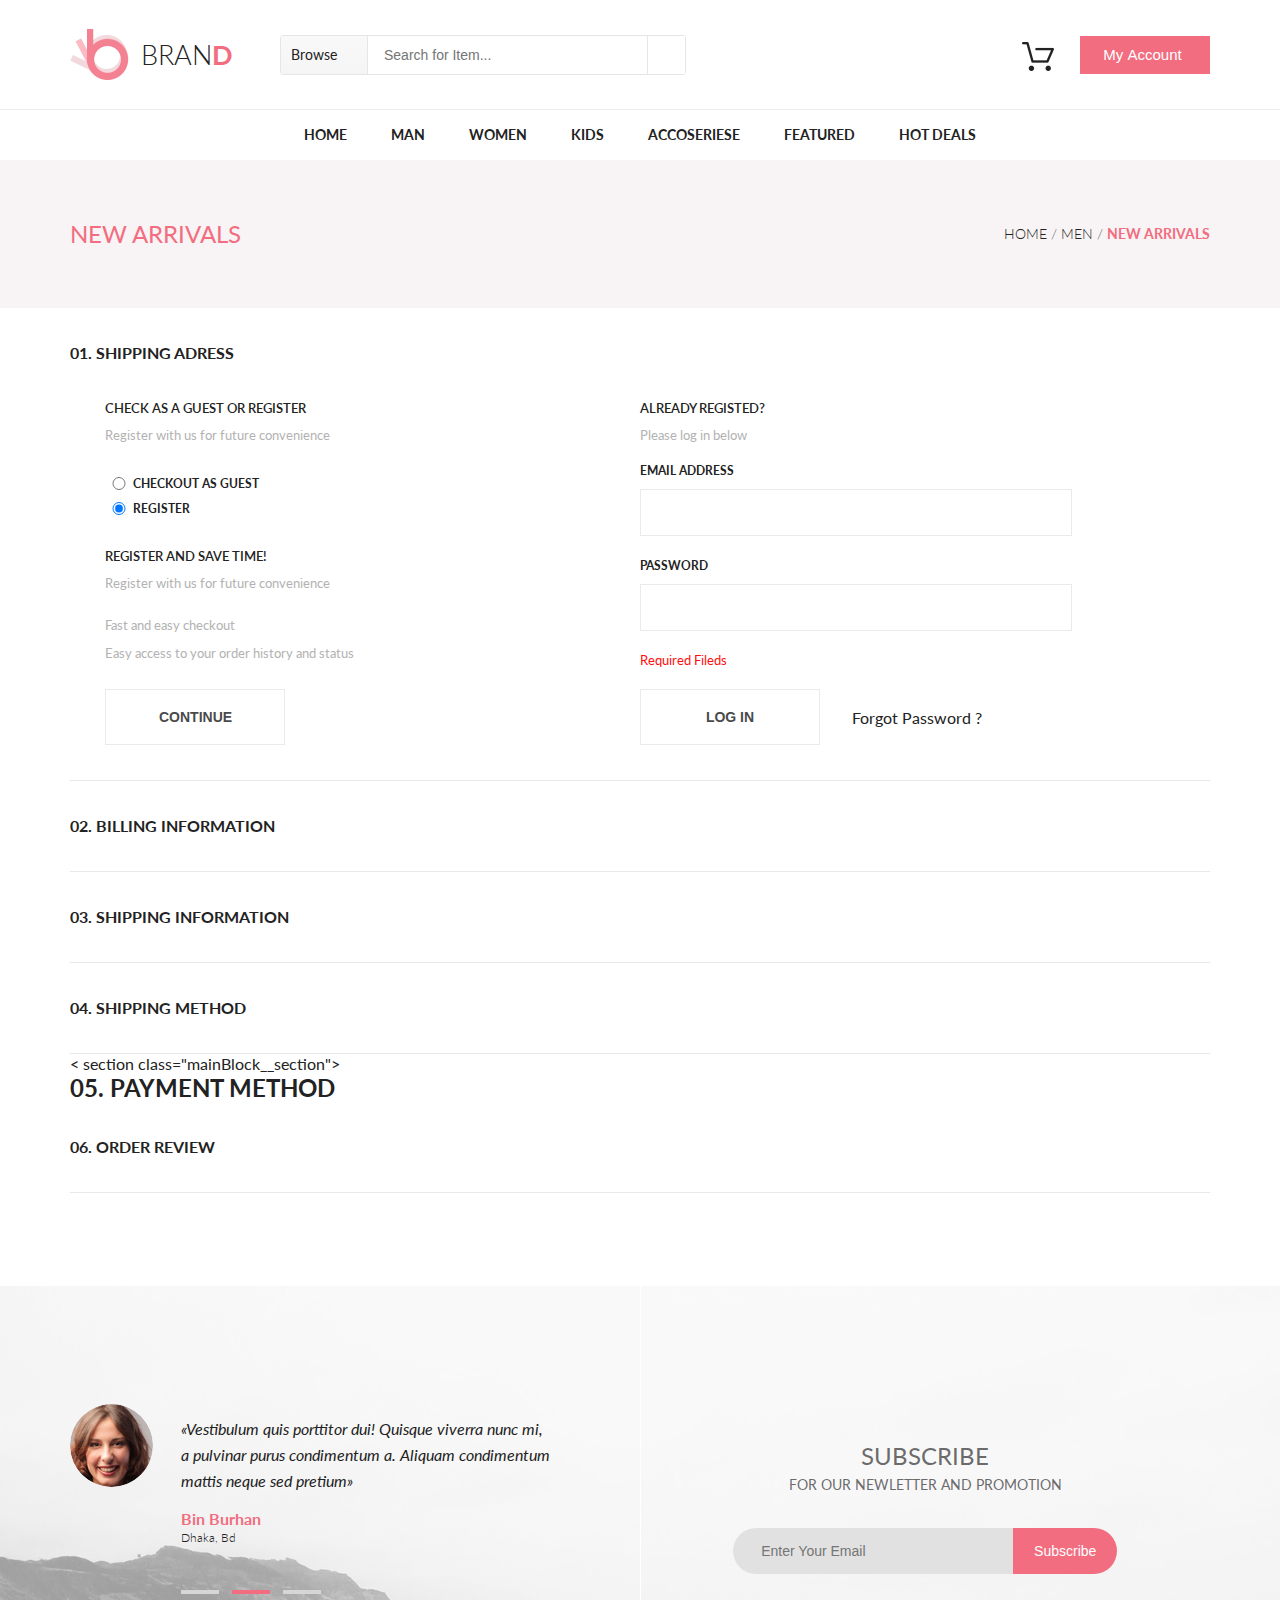
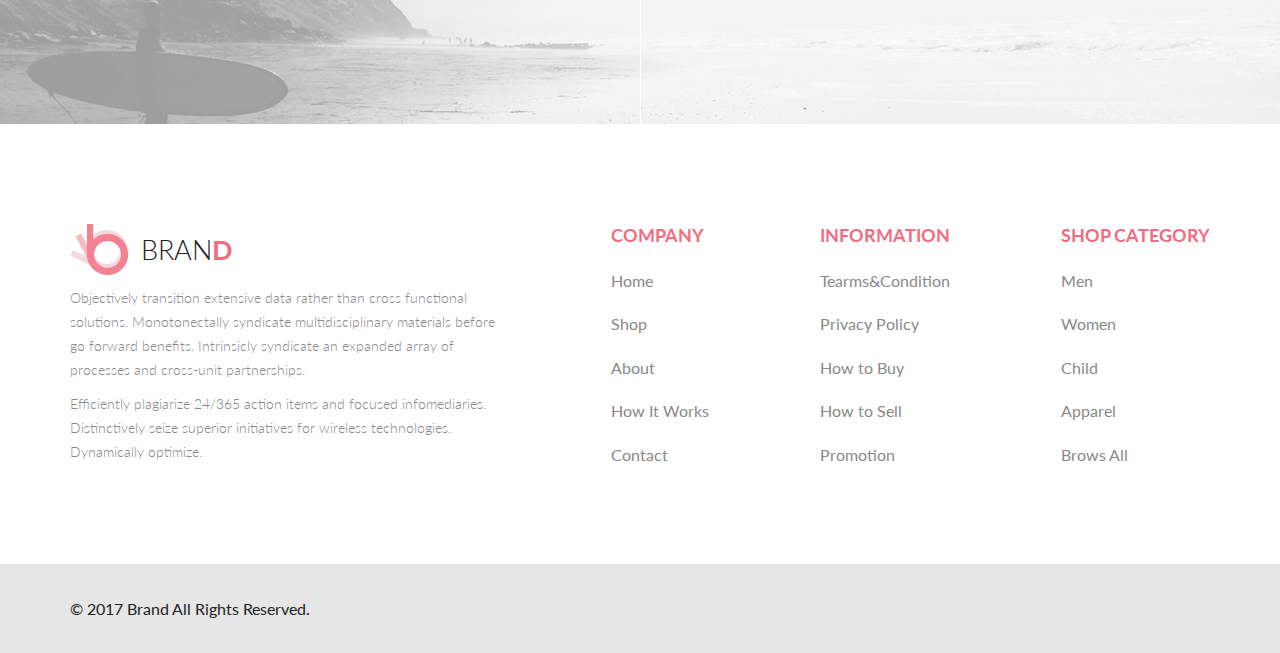
==== checkout.html @ 327c5a22 "Сверстал адаптивную страницу Checkout" ====
<!DOCTYPE html>
<html lang="en">

<head>
    <meta charset="UTF-8">
    <link rel="shortcut icon" href="img/favicon.png" type="image/png">
    <meta name="viewport" content="width=device-width, initial-scale=1.0" />
    <link rel="stylesheet" href="https://use.fontawesome.com/releases/v5.6.3/css/all.css" integrity="sha384-UHRtZLI+pbxtHCWp1t77Bi1L4ZtiqrqD80Kn4Z8NTSRyMA2Fd33n5dQ8lWUE00s/" crossorigin="anonymous">
    <link rel="stylesheet" href="css/style.css">
    <title>Checkout</title>
</head>

<body>
    <header class="header">
        <div class="container headerBlock">
            <a href="#" class="headerBlock__logo"> <img src="img/logo.png" alt="Brand"> BRAN<span>D</span> </a>
            <div class="searchBlock">
                <div class="searchBlock__browse"> Browse <i class="fas fa-caret-down"></i> </div>
                <input type="text" class="searchBlock__input" placeholder="Search for Item...">
                <button class="searchBlock__button"><i class="fas fa-search"></i></button>
            </div>
            <div class="basket">
                <a href="#"><img src="img/basket.png" alt="Basket" class="basket__img"></a>
                <button class="basket__btn"> My&nbsp;Account <i class="fas fa-caret-down"></i> </button>
            </div>
        </div>
    </header>
    <nav>
        <ul class="menu">
            <li class="menu__item"><a href="#">HOME</a></li>
            <li class="menu__item"><a href="#">MAN</a></li>
            <li class="menu__item"><a href="#">WOMEN</a></li>
            <li class="menu__item"><a href="#">KIDS</a></li>
            <li class="menu__item"><a href="#">ACCOSERIESE</a></li>
            <li class="menu__item"><a href="#">FEATURED</a></li>
            <li class="menu__item"><a href="#">HOT DEALS</a></li>
        </ul>
    </nav>
    <div class="newArrivals">
        <div class="container newArrivalsBlock">
            <h1>New Arrivals</h1>
            <nav> <a href="#">Home</a> <span> / </span> <a href="#">Men</a> <span> / </span> <a href="#">New Arrivals</a> </nav>
        </div>
    </div>
    <main>
        <div class="container mainBlock">
            <section class="mainBlock__section">
                <h2>01. SHIPPING ADRESS</h2>
                <div class="shippingAdressBlock">
                    <form action="" class="shippingAdressBlock__check">
                        <div class="check__guest">
                            <h3>Check as a guest or register</h3>
                            <p>Register with us for future convenience</p>
                        </div>
                        <div class="check__radio">
                            <input type="radio" id="radio__checkout" name="check">
                            <label for="radio__checkout">checkout as guest</label>
                            <input type="radio" id="check__reg" name="check" checked>
                            <label for="check__reg">register</label>
                        </div>
                        <div class="check__register">
                            <h3>register and save time!</h3>
                            <p>Register with us for future convenience</p>
                        </div>
                        <div class="check__easy">
                            <p>Fast and easy checkout</p>
                            <p>Easy access to your order history and status</p>
                        </div>
                        <button class="check__btn">Continue</button>
                    </form>
                    <form action="" class="shippingAdressBlock__already">
                        <div class="already__reg">
                            <h3>Already registed?</h3>
                            <p>Please log in below</p>
                        </div>
                        <div class="already_email">
                            <label for="email">EMAIL ADDRESS</label>
                            <input type="email" id="email"> </div>
                        <div class="already_psw">
                            <label for="psw">PASSWORD</label>
                            <input type="email" id="psw"> </div>
                        <div class="requiredFileds">Required Fileds</div>
                        <div class="already_forgot">
                            <button class="already__btn">Log in</button> <a href="#">Forgot Password&nbsp;?</a> </div>
                    </form>
                </div>
            </section>
            <section class="mainBlock__section">
                <h2>02. BILLING INFORMATION</h2> </section>
            <section class="mainBlock__section">
                <h2>03. SHIPPING INFORMATION</h2> </section>
            <section class="mainBlock__section">
                <h2>04. SHIPPING METHOD</h2> </section>
            < section class="mainBlock__section">
                <h2>05. PAYMENT METHOD</h2> </section>
                <section class="mainBlock__section">
                    <h2>06. ORDER REVIEW</h2> </section>
        </div>
        <div class="subscribeBanner">
            <div class="container subscribe">
                <div class="subscribe__reviews">
                    <div class="reviews__img"><img src="img/icon_feedback.jpg" alt=""></div>
                    <div class="reviews__text"> &laquo;Vestibulum quis porttitor dui! Quisque viverra nunc&nbsp;mi, a&nbsp;pulvinar purus condimentum&nbsp;a. Aliquam condimentum mattis neque sed pretium&raquo;
                        <div class="reviews__text__author"> Bin Burhan </div>
                        <div class="reviews__text__address"> Dhaka, Bd </div>
                        <div class="reviews__slider">
                            <div class="slider__form"></div>
                            <div class="slider__form"></div>
                            <div class="slider__form"></div>
                        </div>
                    </div>
                </div>
                <div></div>
                <div class="subscribe__email">
                    <div class="subscribe__title"> SUBSCRIBE </div>
                    <div class="subscribe__text"> FOR OUR NEWLETTER AND PROMOTION </div>
                    <form action="" class="input__block">
                        <input type="text" placeholder="Enter Your Email">
                        <button>Subscribe</button>
                    </form>
                </div>
            </div>
        </div>
    </main>
    <footer class="footer">
        <div class="container footer__top">
            <div class="footer__top__brand">
                <a href="#" class="headerBlock__logo"> <img src="img/logo.png" alt="Brand"> BRAN<span>D</span> </a>
                <p>Objectively transition extensive data rather than cross functional solutions. Monotonectally syndicate multidisciplinary materials before go forward benefits. Intrinsicly syndicate an expanded array of processes and cross-unit partnerships.</p>
                <p>Efficiently plagiarize 24/365 action items and focused infomediaries. Distinctively seize superior initiatives for wireless technologies. Dynamically optimize.</p>
            </div>
            <div class="footer__top__company">
                <p>COMPANY</p>
                <a href="#">Home</a>
                <a href="#">Shop</a>
                <a href="#">About</a>
                <a href="#">How It Works</a>
                <a href="#">Contact</a>
            </div>
            <div class="footer__top__information">
                <p>INFORMATION</p>
                <a href="#">Tearms&Condition</a>
                <a href="#">Privacy Policy</a>
                <a href="#">How to Buy</a>
                <a href="#">How to Sell</a>
                <a href="#">Promotion</a>
            </div>
            <div class="footer__top__shopCategory">
                <p>SHOP CATEGORY</p>
                <a href="#">Men</a>
                <a href="#">Women</a>
                <a href="#">Child</a>
                <a href="#">Apparel</a>
                <a href="#">Brows All</a>
            </div>
        </div>
        <div class="footer__bottom">
            <div class="container footer__bottom__block">
                <p>© 2017  Brand  All Rights Reserved.</p>
                <div class="footer__links">
                    <div><i class="fab fa-facebook-f"></i></div>
                    <div></div>
                    <div></div>
                    <div></div>
                    <div></div> 
                </div>
            </div>
        </div>
    </footer>
</body>

</html>
---- css/style.css ----
/* Generated by less 2.5.1 */
@import url('https://fonts.googleapis.com/css?family=Lato:300,400,700,900');
body,
a {
  font-family: 'Lato', sans-serif;
  color: #222222;
}
* {
  margin: 0;
  padding: 0;
}
a {
  display: block;
  text-decoration: none;
}
.container {
  max-width: 1140px;
  margin: 0 auto;
}
.header {
  padding: 25px 15px;
  border-bottom: 1px solid #ececec;
}
.headerBlock {
  display: grid;
  grid-template-columns: 210px minmax(404px, 1fr) 188px;
  grid-template-rows: 59px;
  align-items: center;
}
@media (max-width: 840px) {
  .headerBlock {
    grid-template: repeat(2, 59px)/repeat(2, 1fr);
  }
}
@media (max-width: 620px) {
  .headerBlock {
    height: 170px;
    display: flex;
    flex-direction: column;
    justify-content: space-between;
    align-content: center;
  }
}
.headerBlock__logo {
  display: flex;
  align-items: center;
  font-size: 27px;
  font-weight: 300;
  line-height: 32px;
}
.headerBlock__logo img {
  margin-right: 12px;
}
.headerBlock__logo span {
  color: #f16d7f;
  font-weight: 700;
}
.searchBlock {
  display: flex;
  width: 404px;
  height: 38px;
  border: 1px solid #e6e6e6;
  border-radius: 3px;
}
@media (max-width: 620px) {
  .searchBlock {
    width: inherit;
  }
}
.searchBlock__browse {
  width: 87px;
  box-sizing: border-box;
  font-size: 14px;
  font-weight: 400;
  padding: 10px;
  border-right: 1px solid #e6e6e6;
  background: linear-gradient(180deg, #f9f9f9 0%, #f5f5f5 100%);
  cursor: pointer;
}
.searchBlock__browse i {
  color: #838383;
  margin-left: 5px;
}
.searchBlock__input {
  border: none;
  outline: none;
  padding: 0 16px;
  color: #a4a4a4;
  font-size: 14px;
  font-weight: 300;
  flex-grow: 1;
}
@media (max-width: 620px) {
  .searchBlock__input {
    max-width: 133px;
  }
}
.searchBlock__button {
  width: 38px;
  border: none;
  outline: none;
  cursor: pointer;
  border-left: 1px solid #e6e6e6;
  background: white;
}
.searchBlock__button i {
  color: #a4a4a4;
  font-size: 14px;
}
.basket {
  display: flex;
  align-items: flex-end;
}
.basket .basket__img {
  margin-right: 26px;
}
@media (max-width: 840px) {
  .basket {
    justify-content: flex-end;
    grid-row: 2;
    grid-column: 2;
  }
}
.basket__btn {
  border: none;
  outline: none;
  background-color: #f16d7f;
  width: 130px;
  height: 38px;
  color: white;
  font-size: 15px;
  font-weight: 400;
  text-align: center;
  line-height: 38px;
  cursor: pointer;
}
.basket__btn i {
  margin-left: 5px;
}
.menu {
  display: flex;
  height: 50px;
  justify-content: center;
  align-items: center;
  box-sizing: border-box;
  flex-wrap: wrap;
}
@media (max-width: 840px) {
  .menu {
    height: auto;
  }
}
.menu__item {
  display: block;
  font-size: 14px;
  font-weight: 700;
  line-height: 26px;
}
.menu__item a {
  padding: 11px 22px;
  color: #222222;
}
.menu__item a:hover {
  border-bottom: 3px solid #ef5b70;
  margin-bottom: -3px;
}
.newArrivals {
  height: 148px;
  background-color: #f8f3f4;
  padding: 0 15px;
}
.newArrivalsBlock {
  height: inherit;
  display: flex;
  justify-content: space-between;
  align-items: center;
}
.newArrivalsBlock h1 {
  color: #f16d7f;
  font-size: 24px;
  font-weight: 400;
  line-height: 20px;
  text-transform: uppercase;
}
.newArrivalsBlock nav {
  display: flex;
  color: #636363;
  font-size: 14px;
  font-weight: 300;
  line-height: 20px;
  text-transform: uppercase;
}
.newArrivalsBlock nav span {
  padding: 0 4px;
}
.newArrivalsBlock nav :last-child {
  color: #f16d7f;
  font-weight: 700;
}
@media (max-width: 420px) {
  .newArrivalsBlock {
    flex-direction: column;
    justify-content: center;
    align-items: flex-start;
  }
  .newArrivalsBlock h1 {
    margin-bottom: 5px;
  }
}
.mainBlock {
  padding: 0 15px;
}
.mainBlock__section {
  width: inherit;
  padding: 35px 0;
  border-bottom: 1px solid #e8e8e8;
}
.mainBlock__section h2 {
  font-size: 16px;
  font-weight: 700;
  line-height: 20px;
  cursor: pointer;
}
@media (max-width: 620px) {
  .mainBlock__section h2 {
    text-align: center;
  }
}
.shippingAdressBlock {
  width: inherit;
  margin-top: 40px;
  display: grid;
  grid-template: 342px / repeat(2, 1fr);
}
.shippingAdressBlock h3 {
  font-size: 13px;
  font-weight: 600;
  line-height: 11px;
  text-transform: uppercase;
}
.shippingAdressBlock p {
  color: #b3b2b2;
  font-size: 13px;
  font-weight: 400;
  line-height: 13px;
}
.shippingAdressBlock__check {
  margin-left: 35px;
  display: flex;
  flex-direction: column;
  justify-content: space-between;
  align-items: flex-start;
}
.shippingAdressBlock__already {
  width: calc(100% - 40px);
  display: flex;
  flex-direction: column;
  justify-content: space-between;
  align-items: stretch;
}
@media (max-width: 840px) {
  .shippingAdressBlock__check {
    margin: 0;
  }
}
@media (max-width: 620px) {
  .shippingAdressBlock {
    display: flex;
    flex-direction: column;
    align-items: flex-start;
  }
  .shippingAdressBlock > form {
    height: 342px;
    margin-left: 35px;
  }
  .shippingAdressBlock .shippingAdressBlock__already {
    margin-top: 50px;
  }
}
.check__guest h3,
.check__register h3,
.already__reg h3 {
  margin-bottom: 15px;
}
.check__radio {
  display: grid;
  grid-template: repeat(2,25px) / 28px 130px;
  align-items: center;
}
.check__radio label {
  color: #222222;
  font-size: 12px;
  font-weight: 700;
  text-transform: uppercase;
}
.check__btn,
.already__btn {
  float: left;
  border: 1px solid #eaeaea;
  background-color: #fff;
  color: #4a4a4a;
  font-size: 14px;
  font-weight: 700;
  text-transform: uppercase;
  padding: 19px 53px;
  box-sizing: border-box;
  width: 180px;
  cursor: pointer;
  outline: none;
}
.check__easy p:nth-child(1) {
  margin-bottom: 15px;
}
.already_email,
.already_psw {
  height: 75px;
  display: flex;
  flex-direction: column;
  justify-content: space-between;
}
.already_email label,
.already_psw label {
  font-size: 12px;
  font-weight: 700;
  line-height: 20px;
}
.already_email input,
.already_psw input {
  max-width: 390px;
  height: 45px;
  border: 1px solid #eaeaea;
  padding: 0 20px;
}
.requiredFileds {
  color: #ff0d0d;
  font-size: 13px;
  font-weight: 400;
  line-height: 20px;
}
.already_forgot {
  display: grid;
  grid-template-columns: 212px 1fr;
  justify-items: start;
  align-items: center;
}
@media (max-width: 620px) {
  .already_forgot {
    display: flex;
    flex-direction: column;
    align-items: flex-start;
  }
  .already__btn {
    margin-bottom: 15px;
  }
}
.subscribeBanner {
  margin-top: 93px;
  height: 438px;
  background: url(../img/bottom_banner.jpg) no-repeat center bottom, #cccccc;
  background-blend-mode: overlay;
  background-size: cover;
}
@media (max-width: 620px) {
  .subscribeBanner {
    height: auto;
  }
}
.subscribe {
  padding: 0 15px;
  height: inherit;
  display: grid;
  grid-template: 1fr / 1fr 1px 1fr;
  align-items: center;
}
.subscribe > div:nth-child(2) {
  height: inherit;
  background-color: #fff;
}
.subscribe > div:nth-child(3) {
  justify-self: center;
}
@media (max-width: 1030px) {
  .subscribe {
    grid-template: 1fr 1px 200px / 1fr;
  }
  .subscribe > div:nth-child(1) {
    justify-self: center;
  }
  .subscribe > div:nth-child(2) {
    height: 1px;
    width: inherit;
  }
}
.subscribe__reviews {
  width: 497px;
  display: flex;
  justify-content: space-between;
}
@media (max-width: 620px) {
  .subscribe__reviews {
    padding: 25px 0;
    width: auto;
    flex-direction: column;
    align-items: center;
  }
}
.reviews__img img {
  margin-top: -12px;
  border-radius: 50%;
}
@media (max-width: 620px) {
  .reviews__img img {
    margin: 0;
  }
}
.reviews__text {
  max-width: 386px;
  font-size: 16px;
  font-style: italic;
  line-height: 26px;
}
.reviews__text .reviews__text__author {
  font-style: normal;
  color: #f16d7f;
  font-size: 16px;
  font-weight: 700;
  line-height: 12px;
  margin-top: 19px;
}
.reviews__text .reviews__text__address {
  font-style: normal;
  font-size: 12px;
  font-weight: 300;
  line-height: 25px;
}
@media (max-width: 620px) {
  .reviews__text {
    width: auto;
  }
}
.reviews__slider {
  margin-top: 40px;
  width: 140px;
  display: flex;
  justify-content: space-between;
}
.reviews__slider .slider__form {
  width: 38px;
  height: 4px;
  background-color: #d6d6d6;
}
.reviews__slider .slider__form:nth-child(2) {
  background-color: #f16d7f;
}
.subscribe__email {
  max-width: 390px;
  display: flex;
  flex-direction: column;
  align-items: center;
}
.subscribe__title {
  color: rgba(34, 34, 36, 0.67);
  font-size: 24px;
  font-weight: 400;
  line-height: 40px;
}
.subscribe__text {
  color: rgba(34, 34, 36, 0.67);
  font-size: 14px;
  font-weight: 400;
}
.input__block {
  display: flex;
  justify-content: center;
  margin: 35px 0 0;
}
.input__block input {
  border: none;
  outline: none;
  background-color: #e1e1e1;
  width: 280px;
  height: 46px;
  box-sizing: border-box;
  padding: 0 28px;
  color: rgba(34, 34, 36, 0.67);
  font-size: 14px;
  font-weight: 400;
  border-radius: 50px 0 0 50px;
}
.input__block button {
  border: none;
  outline: none;
  background-color: #f16d7f;
  width: 104px;
  height: 46px;
  color: #ffffff;
  font-size: 14px;
  font-weight: 400;
  border-radius: 0 50px 50px 0;
  cursor: pointer;
}
@media (max-width: 620px) {
  .input__block input {
    width: 185px;
  }
}
.footer__top {
  height: 240px;
  padding: 100px 15px;
  display: flex;
  justify-content: space-between;
  align-items: center;
}
.footer__top__brand {
  height: inherit;
  width: 430px;
  display: flex;
  flex-direction: column;
  justify-content: space-between;
}
.footer__top__brand p {
  color: #898989;
  line-height: 24px;
  font-size: 14px;
  font-weight: 300;
}
.footer__top__company,
.footer__top__information,
.footer__top__shopCategory {
  height: inherit;
  display: flex;
  flex-direction: column;
  justify-content: space-between;
}
.footer__top__company p,
.footer__top__information p,
.footer__top__shopCategory p {
  color: #f16d7f;
  font-size: 18px;
  font-weight: 700;
}
.footer__top__company a,
.footer__top__information a,
.footer__top__shopCategory a {
  color: #898989;
  font-size: 16px;
  font-weight: 400;
}
.footer__bottom {
  background-color: #e6e6e6;
  padding: 35px 15px;
}
.footer__bottom__block {
  display: flex;
  justify-content: space-between;
}
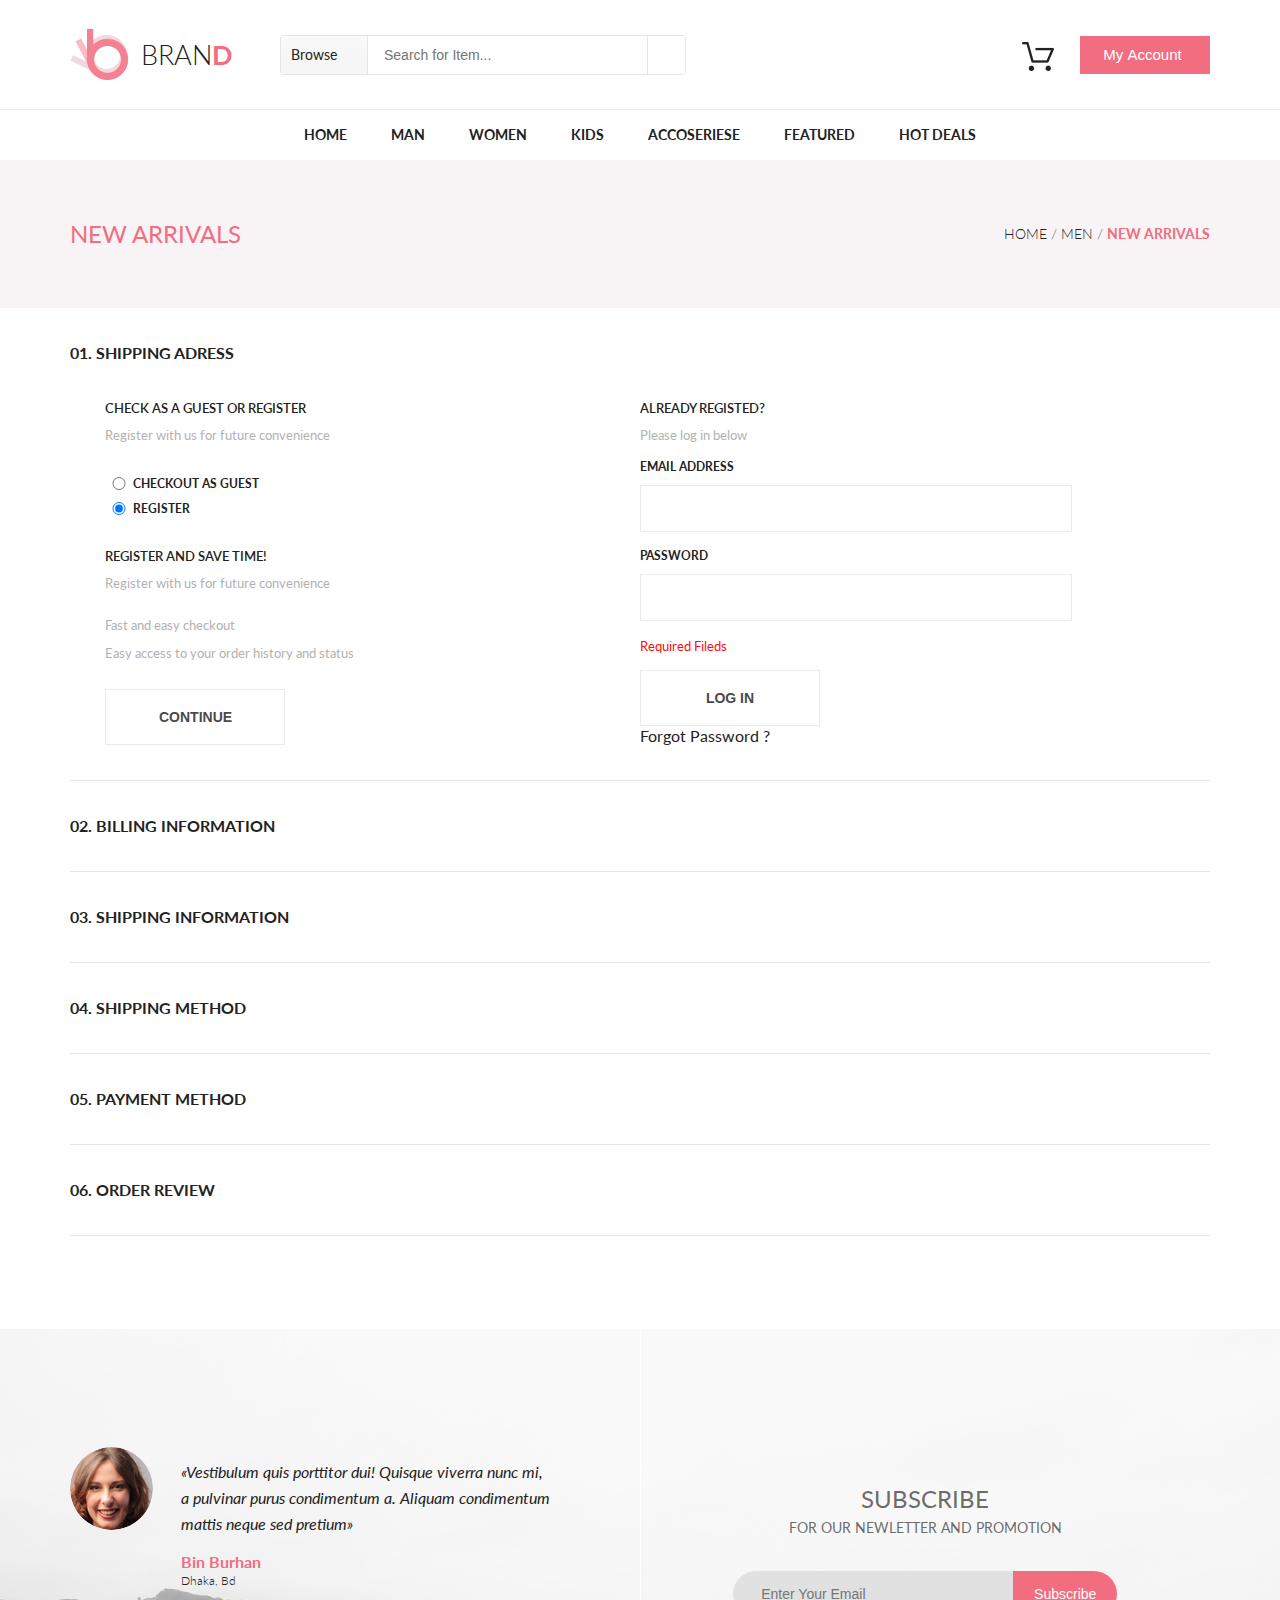
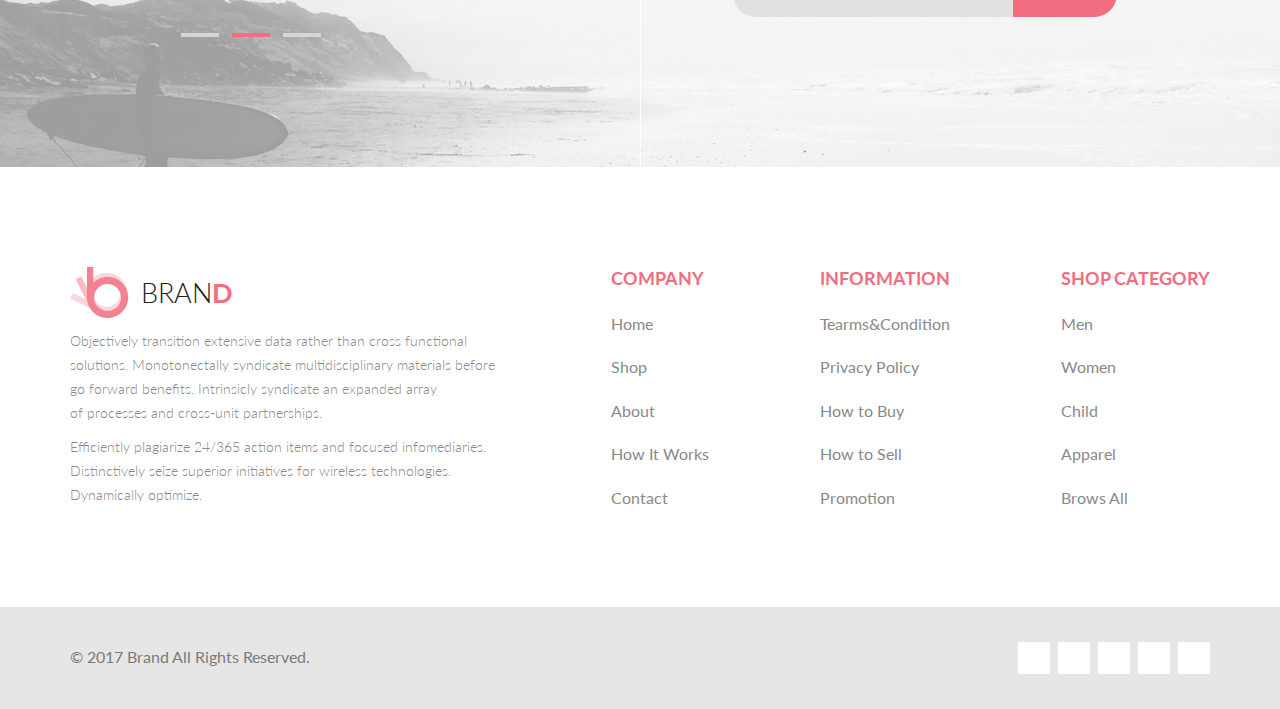
==== commit ca5a2f0a: "Доработал футер" ====
--- a/checkout.html
+++ b/checkout.html
@@ -13,15 +13,24 @@
 <body>
     <header class="header">
         <div class="container headerBlock">
-            <a href="#" class="headerBlock__logo"> <img src="img/logo.png" alt="Brand"> BRAN<span>D</span> </a>
+            <a href="#" class="headerBlock__logo">
+                <img src="img/logo.png" alt="Brand">
+                BRAN<span>D</span>
+            </a>
             <div class="searchBlock">
-                <div class="searchBlock__browse"> Browse <i class="fas fa-caret-down"></i> </div>
+                <div class="searchBlock__browse">
+                    Browse <i class="fas fa-caret-down"></i>
+                </div>
                 <input type="text" class="searchBlock__input" placeholder="Search for Item...">
                 <button class="searchBlock__button"><i class="fas fa-search"></i></button>
             </div>
             <div class="basket">
-                <a href="#"><img src="img/basket.png" alt="Basket" class="basket__img"></a>
-                <button class="basket__btn"> My&nbsp;Account <i class="fas fa-caret-down"></i> </button>
+                <a href="#">
+                    <img src="img/basket.png" alt="Basket" class="basket__img">
+                </a>
+                <button class="basket__btn">
+                    My&nbsp;Account <i class="fas fa-caret-down"></i>
+                </button>
             </div>
         </div>
     </header>
@@ -39,7 +48,13 @@
     <div class="newArrivals">
         <div class="container newArrivalsBlock">
             <h1>New Arrivals</h1>
-            <nav> <a href="#">Home</a> <span> / </span> <a href="#">Men</a> <span> / </span> <a href="#">New Arrivals</a> </nav>
+            <nav>
+                <a href="#">Home</a>
+                <span>/</span>
+                <a href="#">Men</a>
+                <span>/</span>
+                <a href="#">New Arrivals</a>
+            </nav>
         </div>
     </div>
     <main>
@@ -49,57 +64,64 @@
                 <div class="shippingAdressBlock">
                     <form action="" class="shippingAdressBlock__check">
                         <div class="check__guest">
-                            <h3>Check as a guest or register</h3>
-                            <p>Register with us for future convenience</p>
+                            <h3>Check as&nbsp;a&nbsp;guest or&nbsp;register</h3>
+                            <p>Register with&nbsp;us for future convenience</p>
                         </div>
                         <div class="check__radio">
                             <input type="radio" id="radio__checkout" name="check">
-                            <label for="radio__checkout">checkout as guest</label>
+                            <label for="radio__checkout">checkout as&nbsp;guest</label>
                             <input type="radio" id="check__reg" name="check" checked>
                             <label for="check__reg">register</label>
                         </div>
                         <div class="check__register">
                             <h3>register and save time!</h3>
-                            <p>Register with us for future convenience</p>
+                            <p>Register with&nbsp;us for future convenience</p>
                         </div>
                         <div class="check__easy">
                             <p>Fast and easy checkout</p>
-                            <p>Easy access to your order history and status</p>
+                            <p>Easy access to&nbsp;your order history and status</p>
                         </div>
                         <button class="check__btn">Continue</button>
                     </form>
                     <form action="" class="shippingAdressBlock__already">
                         <div class="already__reg">
                             <h3>Already registed?</h3>
-                            <p>Please log in below</p>
+                            <p>Please log in&nbsp;below</p>
                         </div>
                         <div class="already_email">
-                            <label for="email">EMAIL ADDRESS</label>
+                            <label for="email">EMAIL&nbsp;ADDRESS</label>
                             <input type="email" id="email"> </div>
                         <div class="already_psw">
                             <label for="psw">PASSWORD</label>
                             <input type="email" id="psw"> </div>
                         <div class="requiredFileds">Required Fileds</div>
                         <div class="already_forgot">
-                            <button class="already__btn">Log in</button> <a href="#">Forgot Password&nbsp;?</a> </div>
+                            <button class="already__btn">Log in</button>&nbsp;<a href="#">Forgot Password ?</a> </div>
                     </form>
                 </div>
             </section>
             <section class="mainBlock__section">
-                <h2>02. BILLING INFORMATION</h2> </section>
+                <h2>02. BILLING INFORMATION</h2> 
+            </section>
             <section class="mainBlock__section">
-                <h2>03. SHIPPING INFORMATION</h2> </section>
+                <h2>03. SHIPPING INFORMATION</h2>
+            </section>
             <section class="mainBlock__section">
-                <h2>04. SHIPPING METHOD</h2> </section>
-            < section class="mainBlock__section">
-                <h2>05. PAYMENT METHOD</h2> </section>
-                <section class="mainBlock__section">
-                    <h2>06. ORDER REVIEW</h2> </section>
+                <h2>04. SHIPPING METHOD</h2> 
+            </section>
+            <section class="mainBlock__section">
+                <h2>05. PAYMENT METHOD</h2> 
+            </section>
+            <section class="mainBlock__section">
+                <h2>06. ORDER REVIEW</h2> 
+            </section>
         </div>
         <div class="subscribeBanner">
             <div class="container subscribe">
                 <div class="subscribe__reviews">
-                    <div class="reviews__img"><img src="img/icon_feedback.jpg" alt=""></div>
+                    <div class="reviews__img">
+                        <img src="img/icon_feedback.jpg" alt="">
+                    </div>
                     <div class="reviews__text"> &laquo;Vestibulum quis porttitor dui! Quisque viverra nunc&nbsp;mi, a&nbsp;pulvinar purus condimentum&nbsp;a. Aliquam condimentum mattis neque sed pretium&raquo;
                         <div class="reviews__text__author"> Bin Burhan </div>
                         <div class="reviews__text__address"> Dhaka, Bd </div>
@@ -125,45 +147,24 @@
     <footer class="footer">
         <div class="container footer__top">
             <div class="footer__top__brand">
-                <a href="#" class="headerBlock__logo"> <img src="img/logo.png" alt="Brand"> BRAN<span>D</span> </a>
-                <p>Objectively transition extensive data rather than cross functional solutions. Monotonectally syndicate multidisciplinary materials before go forward benefits. Intrinsicly syndicate an expanded array of processes and cross-unit partnerships.</p>
+                <a href="#" class="headerBlock__logo">
+                    <img src="img/logo.png" alt="Brand"> 
+                    BRAN<span>D</span> 
+                </a>
+                <p>Objectively transition extensive data rather than cross functional solutions. Monotonectally syndicate multidisciplinary materials before go&nbsp;forward benefits. Intrinsicly syndicate an&nbsp;expanded array of&nbsp;processes and cross-unit partnerships.</p>
                 <p>Efficiently plagiarize 24/365 action items and focused infomediaries. Distinctively seize superior initiatives for wireless technologies. Dynamically optimize.</p>
             </div>
             <div class="footer__top__company">
-                <p>COMPANY</p>
-                <a href="#">Home</a>
-                <a href="#">Shop</a>
-                <a href="#">About</a>
-                <a href="#">How It Works</a>
-                <a href="#">Contact</a>
-            </div>
+                <p>COMPANY</p> <a href="#">Home</a> <a href="#">Shop</a> <a href="#">About</a> <a href="#">How It&nbsp;Works</a> <a href="#">Contact</a> </div>
             <div class="footer__top__information">
-                <p>INFORMATION</p>
-                <a href="#">Tearms&Condition</a>
-                <a href="#">Privacy Policy</a>
-                <a href="#">How to Buy</a>
-                <a href="#">How to Sell</a>
-                <a href="#">Promotion</a>
-            </div>
+                <p>INFORMATION</p> <a href="#">Tearms&amp;Condition</a> <a href="#">Privacy Policy</a> <a href="#">How to&nbsp;Buy</a> <a href="#">How to&nbsp;Sell</a> <a href="#">Promotion</a> </div>
             <div class="footer__top__shopCategory">
-                <p>SHOP CATEGORY</p>
-                <a href="#">Men</a>
-                <a href="#">Women</a>
-                <a href="#">Child</a>
-                <a href="#">Apparel</a>
-                <a href="#">Brows All</a>
-            </div>
+                <p>SHOP CATEGORY</p> <a href="#">Men</a> <a href="#">Women</a> <a href="#">Child</a> <a href="#">Apparel</a> <a href="#">Brows All</a> </div>
         </div>
         <div class="footer__bottom">
             <div class="container footer__bottom__block">
-                <p>© 2017  Brand  All Rights Reserved.</p>
-                <div class="footer__links">
-                    <div><i class="fab fa-facebook-f"></i></div>
-                    <div></div>
-                    <div></div>
-                    <div></div>
-                    <div></div> 
-                </div>
+                <p>&copy;&nbsp;2017 Brand All Rights Reserved.</p>
+                <div class="footer__links"> <a href="#"><i class="fab fa-facebook-f"></i></a> <a href="#"><i class="fab fa-twitter"></i></a> <a href="#"><i class="fab fa-linkedin-in"></i></a> <a href="#"><i class="fab fa-pinterest-p"></i></a> <a href="#"><i class="fab fa-google-plus-g"></i></a> </div>
             </div>
         </div>
     </footer>
--- a/css/style.css
+++ b/css/style.css
@@ -505,15 +505,33 @@
   }
 }
 .footer__top {
+  min-height: 240px;
+  padding: 100px 15px;
+  display: flex;
+  justify-content: space-between;
+  align-items: center;
+  flex-wrap: wrap;
+}
+@media (max-width: 1030px) {
+  .footer__top {
+    display: grid;
+    grid-template: repeat(2,1fr) / repeat(3,1fr);
+    justify-items: center;
+    grid-row-gap: 25px;
+    padding: 35px 15px;
+  }
+}
+@media (max-width: 590px) {
+  .footer__top {
+    grid-template: repeat(4,1fr) / 1fr;
+    justify-items: center;
+    grid-row-gap: 25px;
+    padding: 35px 15px;
+  }
+}
+.footer__top__brand {
   height: 240px;
-  padding: 100px 15px;
-  display: flex;
-  justify-content: space-between;
-  align-items: center;
-}
-.footer__top__brand {
-  height: inherit;
-  width: 430px;
+  max-width: 430px;
   display: flex;
   flex-direction: column;
   justify-content: space-between;
@@ -524,10 +542,21 @@
   font-size: 14px;
   font-weight: 300;
 }
+@media (max-width: 1030px) {
+  .footer__top__brand {
+    grid-column: 1/4;
+  }
+}
+@media (max-width: 590px) {
+  .footer__top__brand {
+    height: auto;
+    grid-column: 1;
+  }
+}
 .footer__top__company,
 .footer__top__information,
 .footer__top__shopCategory {
-  height: inherit;
+  height: 240px;
   display: flex;
   flex-direction: column;
   justify-content: space-between;
@@ -553,4 +582,36 @@
 .footer__bottom__block {
   display: flex;
   justify-content: space-between;
-}
+  flex-wrap: wrap;
+}
+.footer__bottom__block > p {
+  color: #7a7a7a;
+  font-size: 16px;
+  font-weight: 400;
+  line-height: 30px;
+}
+@media (max-width: 620px) {
+  .footer__bottom__block {
+    flex-direction: column;
+    align-items: center;
+  }
+}
+.footer__links {
+  display: flex;
+}
+.footer__links a {
+  width: 32px;
+  height: 32px;
+  background-color: #fff;
+  color: #b2b2b2;
+  font-size: 16px;
+  font-weight: 400;
+  line-height: 35px;
+  text-align: center;
+}
+.footer__links a:nth-child(-n+4) {
+  margin-right: 8px;
+}
+.footer__links a:hover {
+  background-color: #f16d7f;
+}
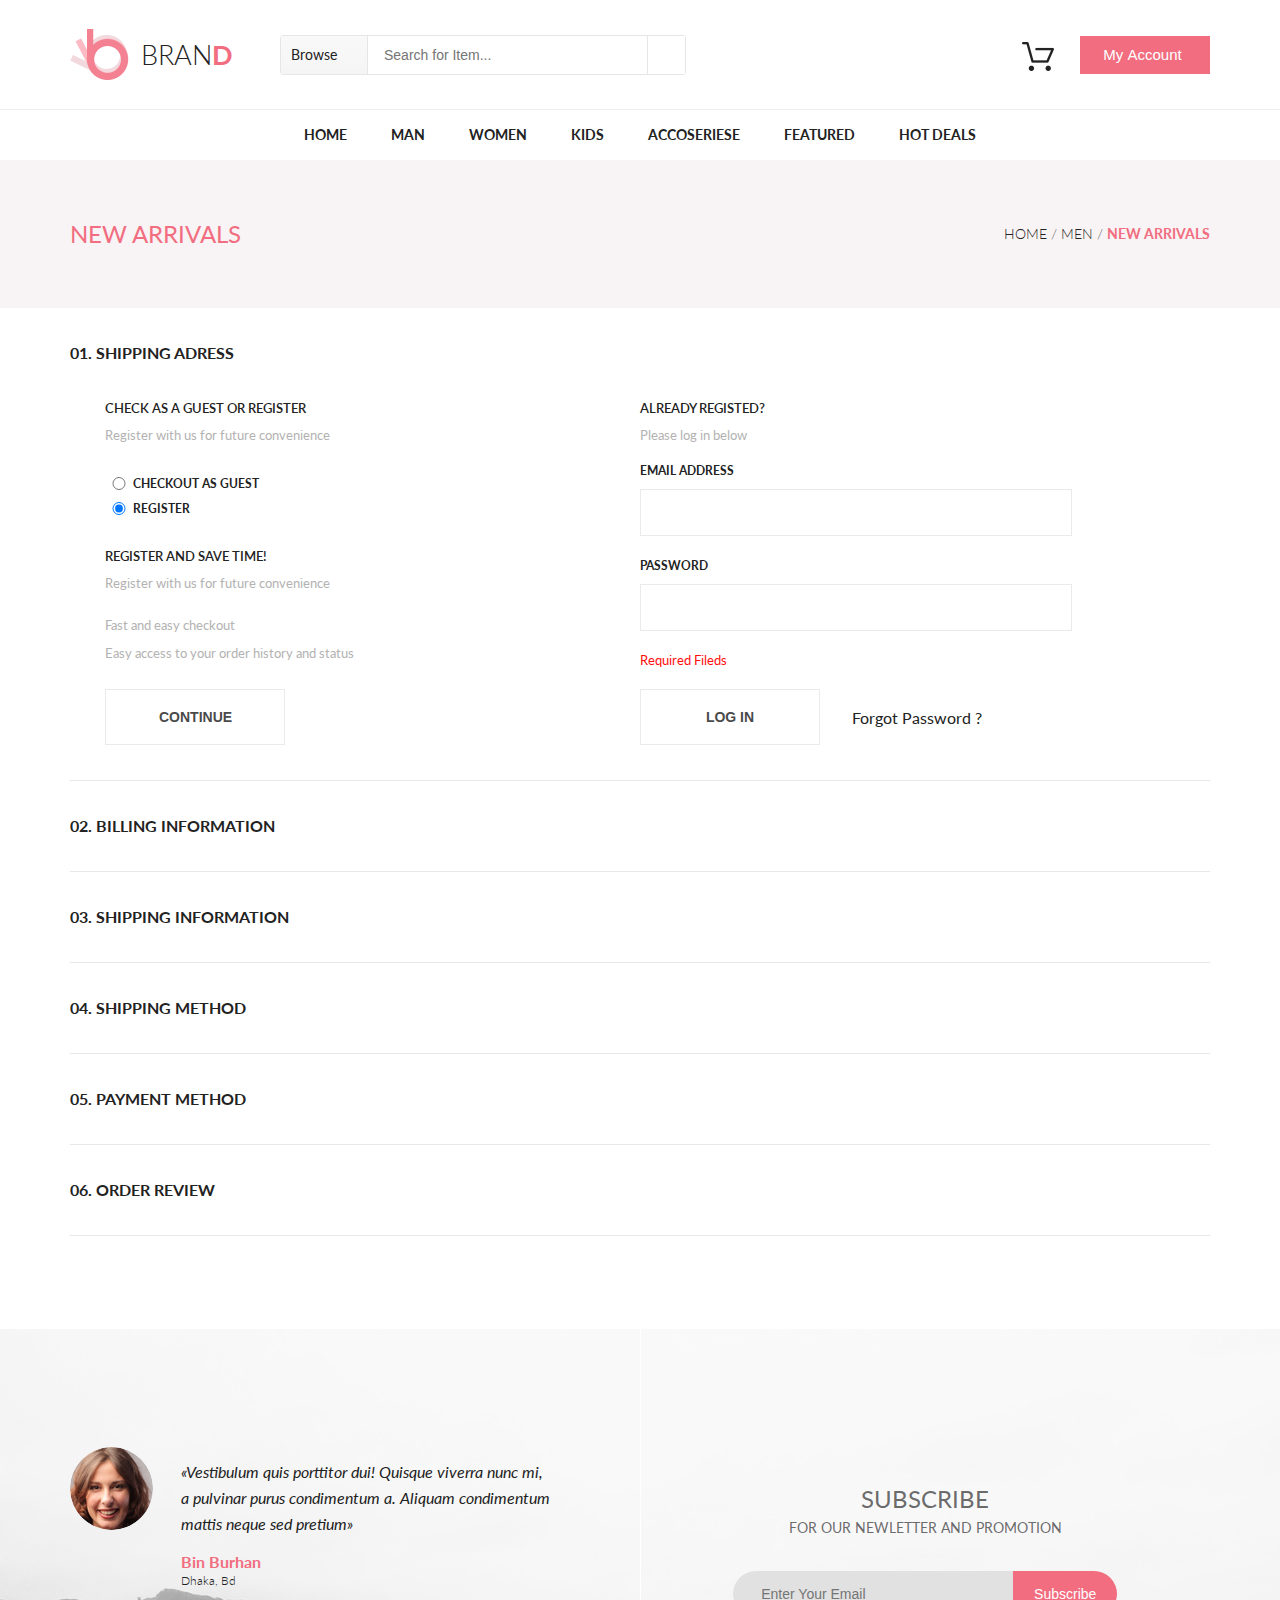
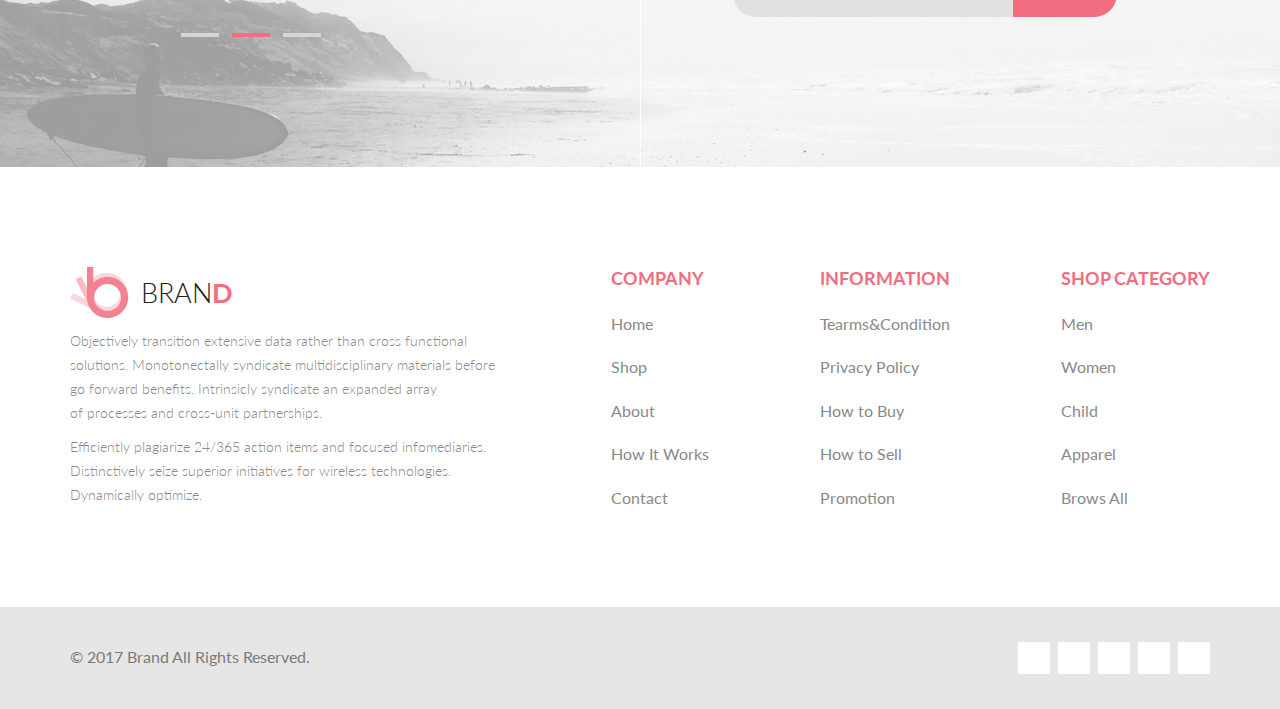
==== commit ce052c01: "Еще немного подправил)" ====
--- a/checkout.html
+++ b/checkout.html
@@ -96,7 +96,9 @@
                             <input type="email" id="psw"> </div>
                         <div class="requiredFileds">Required Fileds</div>
                         <div class="already_forgot">
-                            <button class="already__btn">Log in</button>&nbsp;<a href="#">Forgot Password ?</a> </div>
+                            <button class="already__btn">Log in</button>
+                            <a href="#">Forgot Password&nbsp;?</a>
+                        </div>
                     </form>
                 </div>
             </section>
--- a/css/style.css
+++ b/css/style.css
@@ -381,7 +381,7 @@
 }
 @media (max-width: 1030px) {
   .subscribe {
-    grid-template: 1fr 1px 200px / 1fr;
+    grid-template: 1fr 1px 1fr / 1fr;
   }
   .subscribe > div:nth-child(1) {
     justify-self: center;
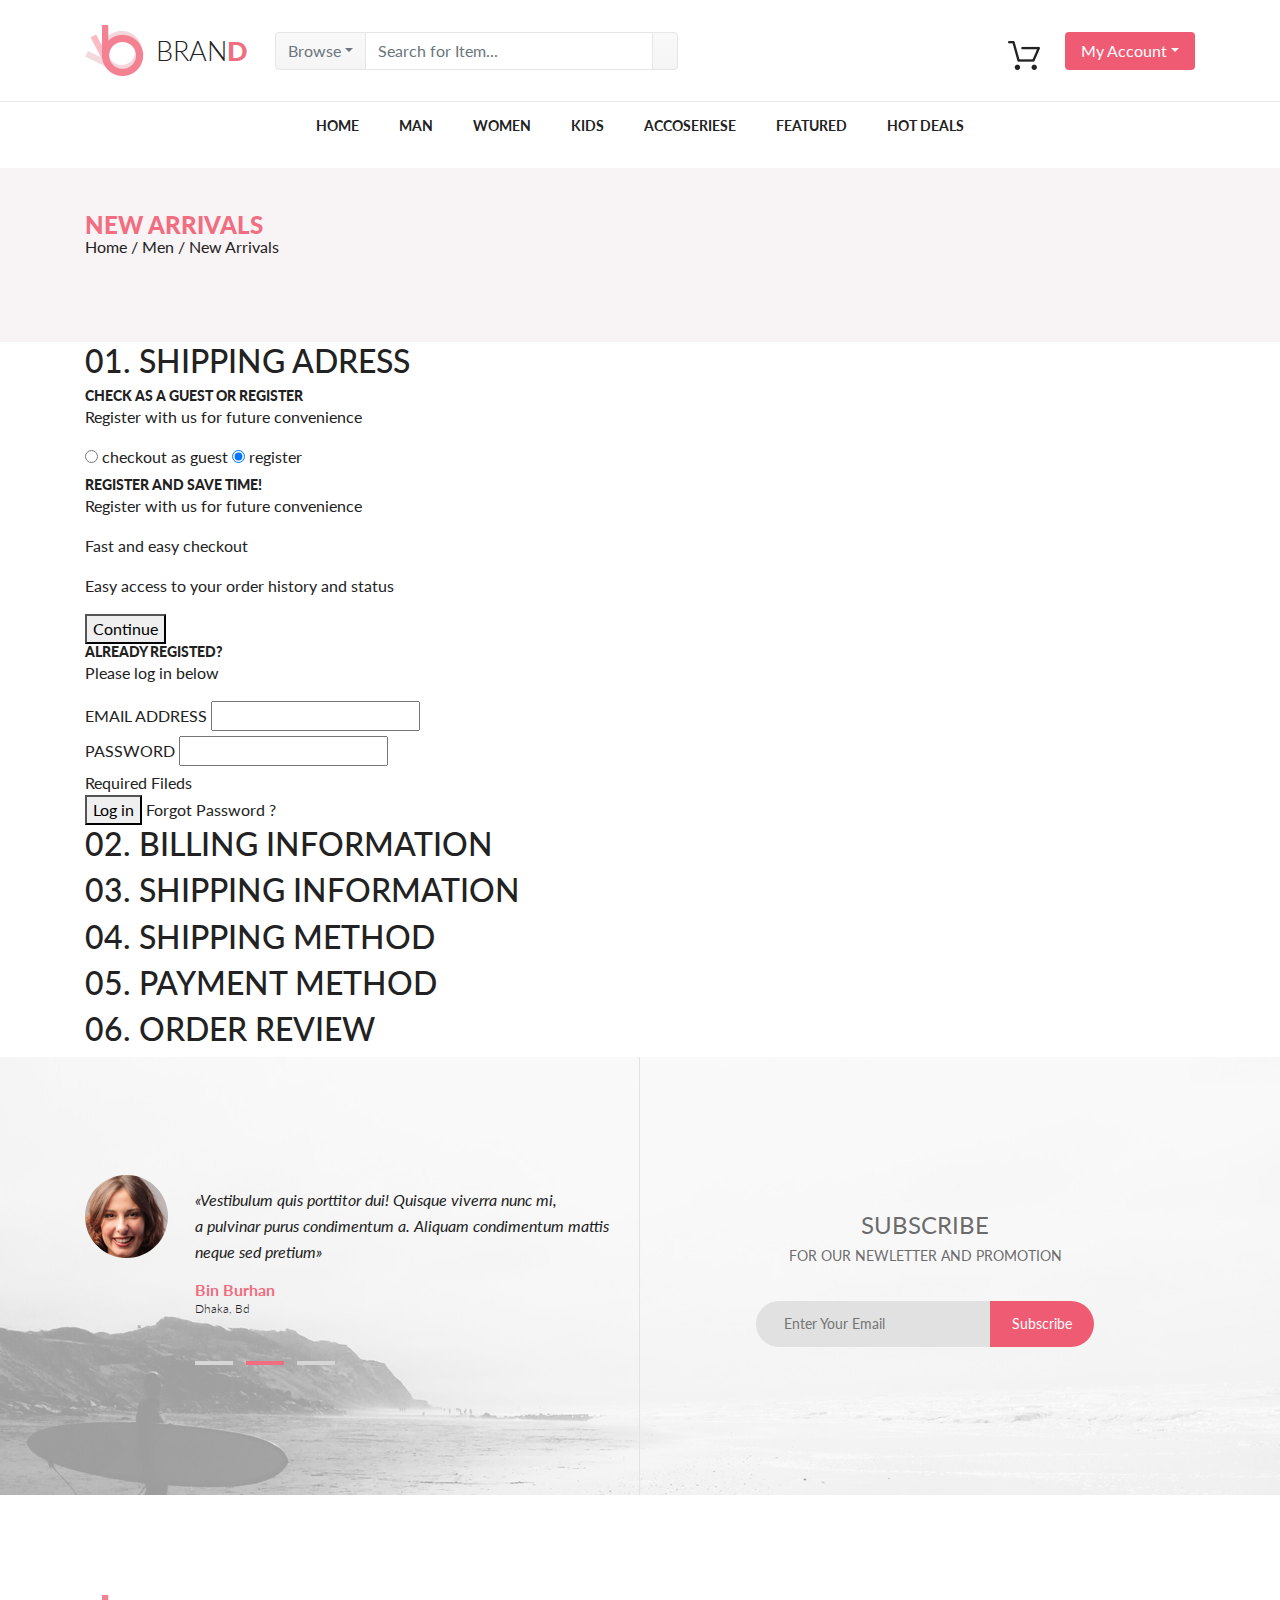
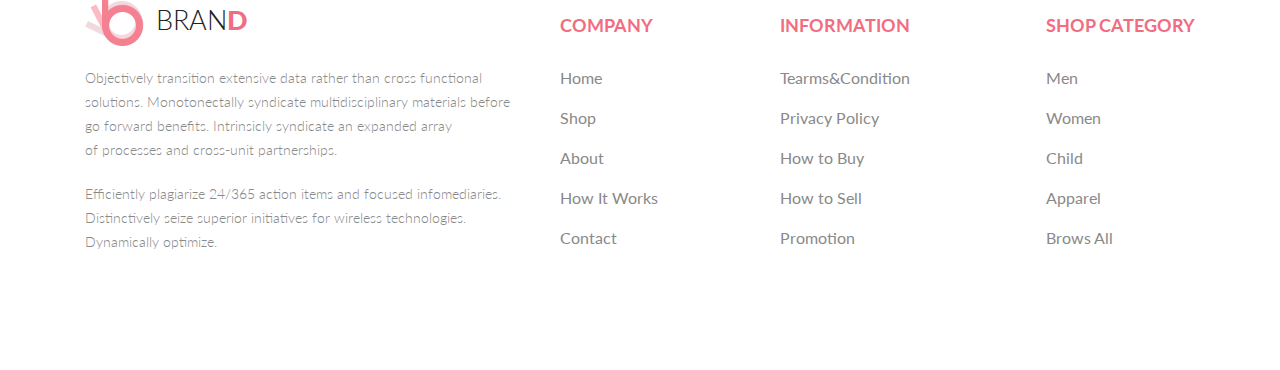
==== commit b20d4352: "До конца недели планирую переписать все страницы под Bootstrap сетку + добавить некоторые элементы, " ====
--- a/checkout.html
+++ b/checkout.html
@@ -1,49 +1,68 @@
-<!DOCTYPE html>
+<!doctype html>
 <html lang="en">
 
 <head>
-    <meta charset="UTF-8">
+    <meta charset="utf-8">
+    <meta name="viewport" content="width=device-width, initial-scale=1, shrink-to-fit=no">
     <link rel="shortcut icon" href="img/favicon.png" type="image/png">
-    <meta name="viewport" content="width=device-width, initial-scale=1.0" />
     <link rel="stylesheet" href="https://use.fontawesome.com/releases/v5.6.3/css/all.css" integrity="sha384-UHRtZLI+pbxtHCWp1t77Bi1L4ZtiqrqD80Kn4Z8NTSRyMA2Fd33n5dQ8lWUE00s/" crossorigin="anonymous">
+    <!-- Bootstrap CSS -->
+    <link rel="stylesheet" href="lib/bootstrap/css/bootstrap.min.css">
+    <link rel="stylesheet" href="css/bootstrap_skin.css">
     <link rel="stylesheet" href="css/style.css">
-    <title>Checkout</title>
+    <link rel="stylesheet" href="css/media.css">
+    <title>Brand</title>
 </head>
 
 <body>
     <header class="header">
-        <div class="container headerBlock">
-            <a href="#" class="headerBlock__logo">
-                <img src="img/logo.png" alt="Brand">
-                BRAN<span>D</span>
-            </a>
-            <div class="searchBlock">
-                <div class="searchBlock__browse">
-                    Browse <i class="fas fa-caret-down"></i>
-                </div>
-                <input type="text" class="searchBlock__input" placeholder="Search for Item...">
-                <button class="searchBlock__button"><i class="fas fa-search"></i></button>
-            </div>
-            <div class="basket">
-                <a href="#">
-                    <img src="img/basket.png" alt="Basket" class="basket__img">
-                </a>
-                <button class="basket__btn">
-                    My&nbsp;Account <i class="fas fa-caret-down"></i>
-                </button>
+        <div class="container">
+            <div class="row align-items-center">
+                <div class="col-xl-2 col-md-3">
+                    <a href="#" class="logo"> <img src="img/logo.png" alt="Brand" class="logo__img"> BRAN<span>D</span> </a>
+                </div>
+                <div class="col-md-5 col-sm-7">
+                    <!-- Форма поиска начало -->
+                    <form class="input-group search">
+                        <div class="input-group-prepend">
+                            <button class="btn btn-outline-secondary dropdown-toggle" type="button" data-toggle="dropdown" aria-haspopup="true" aria-expanded="false">Browse</button>
+                            <div class="dropdown-menu"> <a class="dropdown-item" href="#">...</a> <a class="dropdown-item" href="#">...</a> <a class="dropdown-item" href="#">...</a>
+                                <div role="separator" class="dropdown-divider"></div> <a class="dropdown-item" href="#">...</a> </div>
+                        </div>
+                        <input type="text" class="form-control" aria-label="Text input with dropdown button" placeholder="Search for Item...">
+                        <div class="input-group-append">
+                            <button class="btn btn-outline-secondary" type="button" id="button-addon2"><i class="fas fa-search"></i></button>
+                        </div>
+                    </form>
+                    <!-- Форма поиска конец -->
+                </div>
+                <div class="col">
+                    <div class="basket">
+                        <a href="#"> <img src="img/basket.png" alt="Basket" class="basket__img"> </a>
+                        <div class="btn-group">
+                            <button type="button" class="btn btn-primary dropdown-toggle basket__btn" data-toggle="dropdown" aria-haspopup="true" aria-expanded="false">My&nbsp;Account</button>
+                            <div class="dropdown-menu"> <a class="dropdown-item" href="#">...</a> <a class="dropdown-item" href="#">...</a> </div>
+                        </div>
+                    </div>
+                </div>
             </div>
         </div>
     </header>
-    <nav>
-        <ul class="menu">
-            <li class="menu__item"><a href="#">HOME</a></li>
-            <li class="menu__item"><a href="#">MAN</a></li>
-            <li class="menu__item"><a href="#">WOMEN</a></li>
-            <li class="menu__item"><a href="#">KIDS</a></li>
-            <li class="menu__item"><a href="#">ACCOSERIESE</a></li>
-            <li class="menu__item"><a href="#">FEATURED</a></li>
-            <li class="menu__item"><a href="#">HOT DEALS</a></li>
-        </ul>
+    <nav class="navbar navbar-expand-md navbar-light bg-light">
+        <div class="container">
+            <button class="navbar-toggler" type="button" data-toggle="collapse" data-target="#navbarNav" aria-controls="navbarNav" aria-expanded="false" aria-label="Toggle navigation"> <span class="navbar-toggler-icon"></span> </button>
+            <div class="collapse navbar-collapse" id="navbarNav">
+                <ul class="navbar-nav menu">
+                    <li class="nav-item"> <a class="nav-link" href="#">HOME</a></li>
+                    <li class="nav-item"> <a class="nav-link" href="#">MAN</a></li>
+                    <li class="nav-item"> <a class="nav-link" href="#">WOMEN</a></li>
+                    <li class="nav-item"> <a class="nav-link" href="#">KIDS</a></li>
+                    <li class="nav-item"> <a class="nav-link" href="#">ACCOSERIESE</a></li>
+                    <li class="nav-item"> <a class="nav-link" href="#">FEATURED</a></li>
+                    <li class="nav-item"> <a class="nav-link" href="#">HOT DEALS</a></li>
+                </ul>
+            </div>
+        </div>
     </nav>
     <div class="newArrivals">
         <div class="container newArrivalsBlock">
@@ -118,58 +137,84 @@
                 <h2>06. ORDER REVIEW</h2> 
             </section>
         </div>
-        <div class="subscribeBanner">
-            <div class="container subscribe">
-                <div class="subscribe__reviews">
-                    <div class="reviews__img">
-                        <img src="img/icon_feedback.jpg" alt="">
-                    </div>
-                    <div class="reviews__text"> &laquo;Vestibulum quis porttitor dui! Quisque viverra nunc&nbsp;mi, a&nbsp;pulvinar purus condimentum&nbsp;a. Aliquam condimentum mattis neque sed pretium&raquo;
-                        <div class="reviews__text__author"> Bin Burhan </div>
-                        <div class="reviews__text__address"> Dhaka, Bd </div>
-                        <div class="reviews__slider">
-                            <div class="slider__form"></div>
-                            <div class="slider__form"></div>
-                            <div class="slider__form"></div>
-                        </div>
-                    </div>
-                </div>
-                <div></div>
-                <div class="subscribe__email">
-                    <div class="subscribe__title"> SUBSCRIBE </div>
-                    <div class="subscribe__text"> FOR OUR NEWLETTER AND PROMOTION </div>
-                    <form action="" class="input__block">
-                        <input type="text" placeholder="Enter Your Email">
-                        <button>Subscribe</button>
-                    </form>
-                </div>
-            </div>
-        </div>
-    </main>
+        <section class="subscribe">
+        <div class="container">
+            <div class="row subscribeBlock">
+                <div class="col-md-6 subscribe__reviews">
+                    <div class="reviews">
+                        <div class="reviews__img"> <img src="img/icon_feedback.png" alt=""> </div>
+                        <div class="reviews__text"> &laquo;Vestibulum quis porttitor dui! Quisque viverra nunc&nbsp;mi, a&nbsp;pulvinar purus condimentum&nbsp;a. Aliquam condimentum mattis neque sed pretium&raquo;
+                            <div class="reviews__text__author">Bin Burhan</div>
+                            <div class="reviews__text__address">Dhaka, Bd</div>
+                            <div class="reviews__slider">
+                                <div class="slider__form"></div>
+                                <div class="slider__form"></div>
+                                <div class="slider__form"></div>
+                            </div>
+                        </div>
+                    </div>
+                </div>
+                <div class="col-md-6 d-flex justify-content-center align-items-center">
+                    <div class="subscribe__email">
+                        <div class="subscribe__title">SUBSCRIBE</div>
+                        <div class="subscribe__text">FOR OUR NEWLETTER AND PROMOTION</div>
+                        <form action="" class="input__block">
+                            <input type="text" placeholder="Enter Your Email">
+                            <button>Subscribe</button>
+                        </form>
+                    </div>
+                </div>
+            </div>
+        </div>
+    </section>
     <footer class="footer">
-        <div class="container footer__top">
-            <div class="footer__top__brand">
-                <a href="#" class="headerBlock__logo">
-                    <img src="img/logo.png" alt="Brand"> 
-                    BRAN<span>D</span> 
-                </a>
-                <p>Objectively transition extensive data rather than cross functional solutions. Monotonectally syndicate multidisciplinary materials before go&nbsp;forward benefits. Intrinsicly syndicate an&nbsp;expanded array of&nbsp;processes and cross-unit partnerships.</p>
-                <p>Efficiently plagiarize 24/365 action items and focused infomediaries. Distinctively seize superior initiatives for wireless technologies. Dynamically optimize.</p>
-            </div>
-            <div class="footer__top__company">
-                <p>COMPANY</p> <a href="#">Home</a> <a href="#">Shop</a> <a href="#">About</a> <a href="#">How It&nbsp;Works</a> <a href="#">Contact</a> </div>
-            <div class="footer__top__information">
-                <p>INFORMATION</p> <a href="#">Tearms&amp;Condition</a> <a href="#">Privacy Policy</a> <a href="#">How to&nbsp;Buy</a> <a href="#">How to&nbsp;Sell</a> <a href="#">Promotion</a> </div>
-            <div class="footer__top__shopCategory">
-                <p>SHOP CATEGORY</p> <a href="#">Men</a> <a href="#">Women</a> <a href="#">Child</a> <a href="#">Apparel</a> <a href="#">Brows All</a> </div>
-        </div>
-        <div class="footer__bottom">
-            <div class="container footer__bottom__block">
-                <p>&copy;&nbsp;2017 Brand All Rights Reserved.</p>
-                <div class="footer__links"> <a href="#"><i class="fab fa-facebook-f"></i></a> <a href="#"><i class="fab fa-twitter"></i></a> <a href="#"><i class="fab fa-linkedin-in"></i></a> <a href="#"><i class="fab fa-pinterest-p"></i></a> <a href="#"><i class="fab fa-google-plus-g"></i></a> </div>
+        <div class="container">
+            <div class="row">
+                <div class="col-lg-5">
+                    <div class="footer__top__brand">
+                        <a href="#" class="logo top__brand"> <img src="img/logo.png" alt="Brand" class="logo__img"> BRAN<span>D</span> </a>
+                        <p>Objectively transition extensive data rather than cross functional solutions. Monotonectally syndicate multidisciplinary materials before go&nbsp;forward benefits. Intrinsicly syndicate an&nbsp;expanded array of&nbsp;processes and cross-unit partnerships.</p>
+                        <p>Efficiently plagiarize 24/365 action items and focused infomediaries. Distinctively seize superior initiatives for wireless technologies. Dynamically optimize.</p>
+                    </div>
+                </div>
+                <div class="col-lg-2">
+                    <div class="footer__top">
+                        <h5>COMPANY</h5>
+                        <p><a href="#">Home</a></p>
+                        <p><a href="#">Shop</a></p>
+                        <p><a href="#">About</a></p>
+                        <p><a href="#">How It&nbsp;Works</a></p>
+                        <p><a href="#">Contact</a></p>
+                    </div>
+                </div>
+                <div class="col-lg-2 d-flex justify-content-lg-end">
+                    <div class="footer__top">
+                        <h5>INFORMATION</h5>
+                        <p><a href="#">Tearms&amp;Condition</a></p>
+                        <p><a href="#">Privacy&nbsp;Policy</a></p>
+                        <p><a href="#">How&nbsp;to&nbsp;Buy</a></p>
+                        <p><a href="#">How to&nbsp;Sell</a></p>
+                        <p><a href="#">Promotion</a></p>
+                    </div>
+                </div>
+                <div class="col-lg-3 d-flex justify-content-lg-end">
+                    <div class="footer__top">
+                        <h5>SHOP CATEGORY</h5>
+                        <p><a href="#">Men</a></p>
+                        <p><a href="#">Women</a></p>
+                        <p><a href="#">Child</a></p>
+                        <p><a href="#">Apparel</a></p>
+                        <p><a href="#">Brows All</a></p>
+                    </div>
+                </div>
             </div>
         </div>
     </footer>
+    <!-- Optional JavaScript -->
+    <!-- jQuery first, then Popper.js, then Bootstrap JS -->
+    <script src="https://code.jquery.com/jquery-3.3.1.slim.min.js" integrity="sha384-q8i/X+965DzO0rT7abK41JStQIAqVgRVzpbzo5smXKp4YfRvH+8abtTE1Pi6jizo" crossorigin="anonymous"></script>
+    <script src="https://cdnjs.cloudflare.com/ajax/libs/popper.js/1.14.6/umd/popper.min.js" integrity="sha384-wHAiFfRlMFy6i5SRaxvfOCifBUQy1xHdJ/yoi7FRNXMRBu5WHdZYu1hA6ZOblgut" crossorigin="anonymous"></script>
+    <script src="https://stackpath.bootstrapcdn.com/bootstrap/4.2.1/js/bootstrap.min.js" integrity="sha384-B0UglyR+jN6CkvvICOB2joaf5I4l3gm9GU6Hc1og6Ls7i6U/mkkaduKaBhlAXv9k" crossorigin="anonymous"></script>
 </body>
 
 </html>--- a/css/style.css
+++ b/css/style.css
@@ -1,420 +1,306 @@
 /* Generated by less 2.5.1 */
 @import url('https://fonts.googleapis.com/css?family=Lato:300,400,700,900');
+@import url('https://fonts.googleapis.com/css?family=Open+Sans');
 body,
 a {
   font-family: 'Lato', sans-serif;
-  color: #222222;
-}
-* {
-  margin: 0;
-  padding: 0;
-}
-a {
-  display: block;
+  color: #222;
+}
+a:hover {
+  color: #222;
   text-decoration: none;
 }
-.container {
-  max-width: 1140px;
-  margin: 0 auto;
-}
 .header {
-  padding: 25px 15px;
+  padding: 25px 0;
   border-bottom: 1px solid #ececec;
 }
-.headerBlock {
-  display: grid;
-  grid-template-columns: 210px minmax(404px, 1fr) 188px;
-  grid-template-rows: 59px;
-  align-items: center;
-}
-@media (max-width: 840px) {
-  .headerBlock {
-    grid-template: repeat(2, 59px)/repeat(2, 1fr);
-  }
-}
-@media (max-width: 620px) {
-  .headerBlock {
-    height: 170px;
-    display: flex;
-    flex-direction: column;
-    justify-content: space-between;
-    align-content: center;
-  }
-}
-.headerBlock__logo {
+.logo {
   display: flex;
   align-items: center;
   font-size: 27px;
   font-weight: 300;
   line-height: 32px;
 }
-.headerBlock__logo img {
+.logo .logo__img {
   margin-right: 12px;
 }
-.headerBlock__logo span {
+.logo span {
   color: #f16d7f;
-  font-weight: 700;
-}
-.searchBlock {
-  display: flex;
-  width: 404px;
+  font-weight: 900;
+}
+.search {
+  display: flex;
+  max-width: 403px;
   height: 38px;
-  border: 1px solid #e6e6e6;
-  border-radius: 3px;
-}
-@media (max-width: 620px) {
-  .searchBlock {
-    width: inherit;
-  }
-}
-.searchBlock__browse {
-  width: 87px;
-  box-sizing: border-box;
-  font-size: 14px;
-  font-weight: 400;
-  padding: 10px;
-  border-right: 1px solid #e6e6e6;
-  background: linear-gradient(180deg, #f9f9f9 0%, #f5f5f5 100%);
-  cursor: pointer;
-}
-.searchBlock__browse i {
-  color: #838383;
-  margin-left: 5px;
-}
-.searchBlock__input {
-  border: none;
-  outline: none;
-  padding: 0 16px;
-  color: #a4a4a4;
-  font-size: 14px;
-  font-weight: 300;
-  flex-grow: 1;
-}
-@media (max-width: 620px) {
-  .searchBlock__input {
-    max-width: 133px;
-  }
-}
-.searchBlock__button {
-  width: 38px;
-  border: none;
-  outline: none;
-  cursor: pointer;
-  border-left: 1px solid #e6e6e6;
-  background: white;
-}
-.searchBlock__button i {
-  color: #a4a4a4;
-  font-size: 14px;
 }
 .basket {
   display: flex;
+  justify-content: flex-end;
   align-items: flex-end;
 }
 .basket .basket__img {
-  margin-right: 26px;
-}
-@media (max-width: 840px) {
-  .basket {
-    justify-content: flex-end;
-    grid-row: 2;
-    grid-column: 2;
-  }
-}
-.basket__btn {
-  border: none;
-  outline: none;
-  background-color: #f16d7f;
+  margin-right: 25px;
+}
+.basket .basket__btn {
   width: 130px;
   height: 38px;
-  color: white;
-  font-size: 15px;
-  font-weight: 400;
-  text-align: center;
-  line-height: 38px;
-  cursor: pointer;
-}
-.basket__btn i {
-  margin-left: 5px;
 }
 .menu {
-  display: flex;
-  height: 50px;
-  justify-content: center;
-  align-items: center;
-  box-sizing: border-box;
-  flex-wrap: wrap;
-}
-@media (max-width: 840px) {
-  .menu {
-    height: auto;
-  }
-}
-.menu__item {
-  display: block;
+  margin: 0 auto;
   font-size: 14px;
   font-weight: 700;
   line-height: 26px;
 }
-.menu__item a {
-  padding: 11px 22px;
-  color: #222222;
-}
-.menu__item a:hover {
-  border-bottom: 3px solid #ef5b70;
-  margin-bottom: -3px;
-}
 .newArrivals {
-  height: 148px;
+  padding: 47px 0 83px 0;
   background-color: #f8f3f4;
-  padding: 0 15px;
-}
-.newArrivalsBlock {
-  height: inherit;
-  display: flex;
-  justify-content: space-between;
-  align-items: center;
-}
-.newArrivalsBlock h1 {
+  margin-top: 18px;
+}
+.newArrivals h1 {
   color: #f16d7f;
   font-size: 24px;
-  font-weight: 400;
+  font-weight: 900;
   line-height: 20px;
   text-transform: uppercase;
 }
-.newArrivalsBlock nav {
-  display: flex;
-  color: #636363;
-  font-size: 14px;
-  font-weight: 300;
-  line-height: 20px;
-  text-transform: uppercase;
-}
-.newArrivalsBlock nav span {
-  padding: 0 4px;
-}
-.newArrivalsBlock nav :last-child {
+.navBreadcrumb {
+  justify-content: flex-end;
+}
+.slider {
+  height: 780px;
+}
+.shop {
+  margin-top: 40px;
+}
+.shop__right {
+  margin-top: 15px;
+}
+.accordionItems a {
+  font-size: 14px;
+  color: #222;
+  transition: 0.3s;
+}
+.fetured__poster {
+  margin-bottom: 30px;
+  position: relative;
+  width: 263px;
+  height: 364px;
+}
+.fetured__poster:hover {
+  box-shadow: 0px 5px 8px 0px rgba(0, 0, 0, 0.16);
+}
+.fetured__poster:hover .poster__header__botton {
+  display: flex;
+}
+.poster__header__botton {
+  display: none;
+  justify-content: center;
+  width: 263px;
+  height: 281px;
+  position: absolute;
+  background: rgba(58, 56, 56, 0.83);
+  z-index: 9999;
+  top: 0;
+  font-size: 13px;
+  font-weight: 700;
+  color: white;
+}
+.poster__header__botton a {
+  text-decoration: none;
+  display: flex;
+  position: absolute;
+  top: 120px;
+  align-items: center;
+  color: white;
+  width: 125px;
+  padding: 0 11px;
+  height: 40px;
+  border: 1px solid white;
+  text-align: center;
+}
+.poster__header__botton a img {
+  width: 23px;
+  margin-right: 8px;
+  filter: brightness(0) invert(1);
+}
+.poster__footer {
+  margin: 20px 0 0 14px;
+  text-align: left;
+}
+.poster__footer__title {
+  font-size: 13px;
+  font-weight: 400;
+  line-height: 10px;
+}
+.poster__footer__price {
   color: #f16d7f;
-  font-weight: 700;
-}
-@media (max-width: 420px) {
-  .newArrivalsBlock {
-    flex-direction: column;
-    justify-content: center;
-    align-items: flex-start;
-  }
-  .newArrivalsBlock h1 {
-    margin-bottom: 5px;
-  }
-}
-.mainBlock {
-  padding: 0 15px;
-}
-.mainBlock__section {
-  width: inherit;
-  padding: 35px 0;
-  border-bottom: 1px solid #e8e8e8;
-}
-.mainBlock__section h2 {
   font-size: 16px;
   font-weight: 700;
-  line-height: 20px;
-  cursor: pointer;
-}
-@media (max-width: 620px) {
-  .mainBlock__section h2 {
-    text-align: center;
-  }
-}
-.shippingAdressBlock {
-  width: inherit;
-  margin-top: 40px;
-  display: grid;
-  grid-template: 342px / repeat(2, 1fr);
-}
-.shippingAdressBlock h3 {
-  font-size: 13px;
-  font-weight: 600;
-  line-height: 11px;
-  text-transform: uppercase;
-}
-.shippingAdressBlock p {
-  color: #b3b2b2;
-  font-size: 13px;
-  font-weight: 400;
-  line-height: 13px;
-}
-.shippingAdressBlock__check {
-  margin-left: 35px;
-  display: flex;
-  flex-direction: column;
-  justify-content: space-between;
-  align-items: flex-start;
-}
-.shippingAdressBlock__already {
-  width: calc(100% - 40px);
-  display: flex;
-  flex-direction: column;
-  justify-content: space-between;
-  align-items: stretch;
-}
-@media (max-width: 840px) {
-  .shippingAdressBlock__check {
-    margin: 0;
-  }
-}
-@media (max-width: 620px) {
-  .shippingAdressBlock {
-    display: flex;
-    flex-direction: column;
-    align-items: flex-start;
-  }
-  .shippingAdressBlock > form {
-    height: 342px;
-    margin-left: 35px;
-  }
-  .shippingAdressBlock .shippingAdressBlock__already {
-    margin-top: 50px;
-  }
-}
-.check__guest h3,
-.check__register h3,
-.already__reg h3 {
-  margin-bottom: 15px;
-}
-.check__radio {
-  display: grid;
-  grid-template: repeat(2,25px) / 28px 130px;
-  align-items: center;
-}
-.check__radio label {
-  color: #222222;
-  font-size: 12px;
-  font-weight: 700;
-  text-transform: uppercase;
-}
-.check__btn,
-.already__btn {
-  float: left;
-  border: 1px solid #eaeaea;
+  line-height: 12px;
+  margin-top: 17px;
+}
+.trending,
+.size,
+.price {
+  margin-bottom: 40px;
+}
+.trending h3,
+.size h3,
+.price h3 {
+  margin-bottom: 25px;
+}
+.trending__item a {
+  font-size: 14px;
+  padding-right: 2px;
+}
+.trending__item:not(:nth-child(3n))::before {
+  content: '';
+  height: 100%;
+  width: 2px;
+  position: absolute;
+  right: 0;
+  background-color: #ececec;
+}
+.size__item {
+  font-family: 'Open Sans', sans-serif;
+  font-size: 14px;
+}
+.size__item label {
+  margin-bottom: 0;
+  margin-left: 10px;
+}
+.price__line {
+  height: 5px;
+  background-color: #f0f0f0;
+  position: relative;
+}
+.price__line .line__activ {
+  position: absolute;
+  top: 0;
+  left: 30px;
+  background-color: #f16d7f;
+  width: 125px;
+  height: inherit;
+}
+.price__line .line__circle {
+  position: absolute;
+  width: 14px;
+  height: 14px;
+  background-color: #f16d7f;
+  border-radius: 50%;
+  top: -4px;
+}
+.price__line .circle__pos1 {
+  left: 30px;
+}
+.price__line .circle__pos2 {
+  left: 155px;
+}
+.price__value {
+  font-family: 'Open Sans', sans-serif;
+  font-size: 14px;
+  margin-top: 20px;
+}
+.price__value:nth-child(2) {
+  text-align: right;
+}
+.shop__filtr {
+  padding: 12px;
+  margin-left: -4px;
+  margin-right: -3px;
+  background-color: #f3f3f3;
+  display: flex;
+  margin-bottom: 50px;
+}
+.filtr__sort,
+.filtr__show {
+  height: 30px;
+  width: auto;
+}
+.filtr__sort .filtr__btn,
+.filtr__show .filtr__btn {
+  font-size: 14px;
+  padding: 0 13px;
+  border-radius: 0;
+  background: none;
   background-color: #fff;
-  color: #4a4a4a;
-  font-size: 14px;
-  font-weight: 700;
-  text-transform: uppercase;
-  padding: 19px 53px;
-  box-sizing: border-box;
-  width: 180px;
-  cursor: pointer;
-  outline: none;
-}
-.check__easy p:nth-child(1) {
-  margin-bottom: 15px;
-}
-.already_email,
-.already_psw {
-  height: 75px;
-  display: flex;
-  flex-direction: column;
-  justify-content: space-between;
-}
-.already_email label,
-.already_psw label {
-  font-size: 12px;
-  font-weight: 700;
-  line-height: 20px;
-}
-.already_email input,
-.already_psw input {
-  max-width: 390px;
-  height: 45px;
-  border: 1px solid #eaeaea;
-  padding: 0 20px;
-}
-.requiredFileds {
-  color: #ff0d0d;
-  font-size: 13px;
-  font-weight: 400;
-  line-height: 20px;
-}
-.already_forgot {
-  display: grid;
-  grid-template-columns: 212px 1fr;
-  justify-items: start;
-  align-items: center;
-}
-@media (max-width: 620px) {
-  .already_forgot {
-    display: flex;
-    flex-direction: column;
-    align-items: flex-start;
-  }
-  .already__btn {
-    margin-bottom: 15px;
-  }
-}
-.subscribeBanner {
-  margin-top: 93px;
+}
+.filtr__show {
+  margin-left: 10px;
+}
+.page-item a {
+  font-size: 16px;
+  color: #c4c4c4;
+}
+.pages {
+  width: 100%;
+}
+.pages span {
+  font-size: 20px;
+  color: #ef5b72;
+}
+.viewAll__btn {
+  width: 150px;
+  height: 44px;
+  float: right;
+}
+.advantages {
+  margin-top: 100px;
+  padding: 90px 0;
+  background-color: #222224;
+}
+.advantages__item {
+  text-align: center;
+}
+.advantages__item h3 {
+  color: #fff;
+  text-transform: none;
+  font-size: 20px;
+  font-weight: 900;
+  margin-top: 30px;
+}
+.advantages__item p {
+  margin-top: 10px;
+  margin-bottom: 0;
+  color: #fff;
+  font-size: 14px;
+  padding: 0 15px;
+  line-height: 25px;
+}
+.subscribe {
   height: 438px;
   background: url(../img/bottom_banner.jpg) no-repeat center bottom, #cccccc;
   background-blend-mode: overlay;
   background-size: cover;
-}
-@media (max-width: 620px) {
-  .subscribeBanner {
-    height: auto;
-  }
-}
-.subscribe {
-  padding: 0 15px;
-  height: inherit;
-  display: grid;
-  grid-template: 1fr / 1fr 1px 1fr;
+  display: flex;
+  align-items: stretch;
+}
+.subscribeBlock {
+  height: 100%;
+}
+.subscribe__reviews {
+  display: flex;
+  justify-content: space-between;
   align-items: center;
 }
-.subscribe > div:nth-child(2) {
-  height: inherit;
-  background-color: #fff;
-}
-.subscribe > div:nth-child(3) {
-  justify-self: center;
-}
-@media (max-width: 1030px) {
-  .subscribe {
-    grid-template: 1fr 1px 1fr / 1fr;
-  }
-  .subscribe > div:nth-child(1) {
-    justify-self: center;
-  }
-  .subscribe > div:nth-child(2) {
-    height: 1px;
-    width: inherit;
-  }
-}
-.subscribe__reviews {
-  width: 497px;
+.subscribe__reviews::before {
+  content: '';
+  height: 100%;
+  width: 1px;
+  position: absolute;
+  right: 0;
+  background-color: #e3e3e3;
+}
+.reviews {
+  width: 100%;
   display: flex;
   justify-content: space-between;
-}
-@media (max-width: 620px) {
-  .subscribe__reviews {
-    padding: 25px 0;
-    width: auto;
-    flex-direction: column;
-    align-items: center;
-  }
 }
 .reviews__img img {
   margin-top: -12px;
-  border-radius: 50%;
-}
-@media (max-width: 620px) {
-  .reviews__img img {
-    margin: 0;
-  }
 }
 .reviews__text {
-  max-width: 386px;
+  max-width: 430px;
   font-size: 16px;
   font-style: italic;
   line-height: 26px;
@@ -433,11 +319,6 @@
   font-weight: 300;
   line-height: 25px;
 }
-@media (max-width: 620px) {
-  .reviews__text {
-    width: auto;
-  }
-}
 .reviews__slider {
   margin-top: 40px;
   width: 140px;
@@ -478,7 +359,7 @@
   border: none;
   outline: none;
   background-color: #e1e1e1;
-  width: 280px;
+  max-width: 280px;
   height: 46px;
   box-sizing: border-box;
   padding: 0 28px;
@@ -490,7 +371,7 @@
 .input__block button {
   border: none;
   outline: none;
-  background-color: #f16d7f;
+  background-color: #ef5b72;
   width: 104px;
   height: 46px;
   color: #ffffff;
@@ -498,120 +379,40 @@
   font-weight: 400;
   border-radius: 0 50px 50px 0;
   cursor: pointer;
-}
-@media (max-width: 620px) {
-  .input__block input {
-    width: 185px;
-  }
-}
-.footer__top {
-  min-height: 240px;
-  padding: 100px 15px;
-  display: flex;
-  justify-content: space-between;
-  align-items: center;
-  flex-wrap: wrap;
-}
-@media (max-width: 1030px) {
-  .footer__top {
-    display: grid;
-    grid-template: repeat(2,1fr) / repeat(3,1fr);
-    justify-items: center;
-    grid-row-gap: 25px;
-    padding: 35px 15px;
-  }
-}
-@media (max-width: 590px) {
-  .footer__top {
-    grid-template: repeat(4,1fr) / 1fr;
-    justify-items: center;
-    grid-row-gap: 25px;
-    padding: 35px 15px;
-  }
+  transition: .3s;
+}
+.input__block button:hover {
+  background-color: #e9445a;
+  transition: .3s;
+}
+.footer {
+  padding: 100px 0;
 }
 .footer__top__brand {
-  height: 240px;
   max-width: 430px;
-  display: flex;
-  flex-direction: column;
-  justify-content: space-between;
 }
 .footer__top__brand p {
+  margin-top: 20px;
   color: #898989;
   line-height: 24px;
   font-size: 14px;
   font-weight: 300;
 }
-@media (max-width: 1030px) {
-  .footer__top__brand {
-    grid-column: 1/4;
-  }
-}
-@media (max-width: 590px) {
-  .footer__top__brand {
-    height: auto;
-    grid-column: 1;
-  }
-}
-.footer__top__company,
-.footer__top__information,
-.footer__top__shopCategory {
-  height: 240px;
-  display: flex;
-  flex-direction: column;
-  justify-content: space-between;
-}
-.footer__top__company p,
-.footer__top__information p,
-.footer__top__shopCategory p {
+.footer__top h5 {
+  margin-top: 20px;
+  margin-bottom: 30px;
   color: #f16d7f;
   font-size: 18px;
   font-weight: 700;
 }
-.footer__top__company a,
-.footer__top__information a,
-.footer__top__shopCategory a {
+.footer__top a {
   color: #898989;
   font-size: 16px;
   font-weight: 400;
-}
-.footer__bottom {
-  background-color: #e6e6e6;
-  padding: 35px 15px;
-}
-.footer__bottom__block {
-  display: flex;
-  justify-content: space-between;
-  flex-wrap: wrap;
-}
-.footer__bottom__block > p {
-  color: #7a7a7a;
-  font-size: 16px;
-  font-weight: 400;
-  line-height: 30px;
-}
-@media (max-width: 620px) {
-  .footer__bottom__block {
-    flex-direction: column;
-    align-items: center;
-  }
-}
-.footer__links {
-  display: flex;
-}
-.footer__links a {
-  width: 32px;
-  height: 32px;
-  background-color: #fff;
-  color: #b2b2b2;
-  font-size: 16px;
-  font-weight: 400;
-  line-height: 35px;
-  text-align: center;
-}
-.footer__links a:nth-child(-n+4) {
-  margin-right: 8px;
-}
-.footer__links a:hover {
-  background-color: #f16d7f;
-}
+  transition: .5s;
+}
+.footer__top a:hover {
+  text-decoration: underline;
+  color: #e9445a;
+  transition: .5s;
+}
--- a/css/media.css
+++ b/css/media.css
@@ -0,0 +1,87 @@
+/* Generated by less 2.5.1 */
+/*==========  Desktop First Method  ==========*/
+/* Large Devices, Wide Screens */
+/* Medium Devices, Desktops */
+@media (max-width: 992px) {
+  .reviews {
+    flex-direction: column;
+    align-items: center;
+  }
+  .reviews__text {
+    text-align: center;
+  }
+  .reviews__slider {
+    margin: 0 auto;
+  }
+  .subscribe__reviews::before {
+    content: '';
+    height: 0;
+  }
+  .footer {
+    padding: 30px 0;
+  }
+  .footer__top__brand {
+    max-width: 100%;
+  }
+  .footer__top h5 {
+    margin-bottom: 10px;
+  }
+  .footer__top p {
+    display: inline-block;
+  }
+  .footer__top p:not(:last-child) {
+    padding-right: 15px;
+  }
+}
+/* Small Devices, Tablets */
+@media (max-width: 768px) {
+  .header {
+    padding-bottom: 0;
+  }
+  .logo[class="logo"],
+  .search,
+  .basket {
+    justify-content: center;
+    margin: 0 auto;
+    margin-bottom: 25px;
+  }
+  .navBreadcrumb {
+    justify-content: flex-start;
+  }
+  .advantages__item:not(:nth-child(1)) img {
+    margin-top: 20px;
+  }
+  .subscribe {
+    height: 500px;
+  }
+}
+/* Extra Small Devices, Phones */
+@media (max-width: 576px) {
+  .filtr__sort .filtr__btn,
+  .filtr__show .filtr__btn {
+    font-size: 12px;
+  }
+  .viewAll__btn {
+    float: none;
+    margin-top: 25px;
+    margin-left: calc(50% - 75px);
+  }
+  .input__block input {
+    width: 180px;
+  }
+  .advantages {
+    margin-top: 30px;
+  }
+}
+/* Custom, iPhone Retina */
+/*==========  Mobile First Method  ==========*/
+/* Custom, iPhone Retina */
+/* Extra Small Devices, Phones */
+/* Small Devices, Tablets */
+@media (min-width: 768px) {
+  .navbar-expand-md .navbar-nav .nav-link {
+    padding: 11px 20px;
+  }
+}
+/* Medium Devices, Desktops */
+/* Large Devices, Wide Screens */
